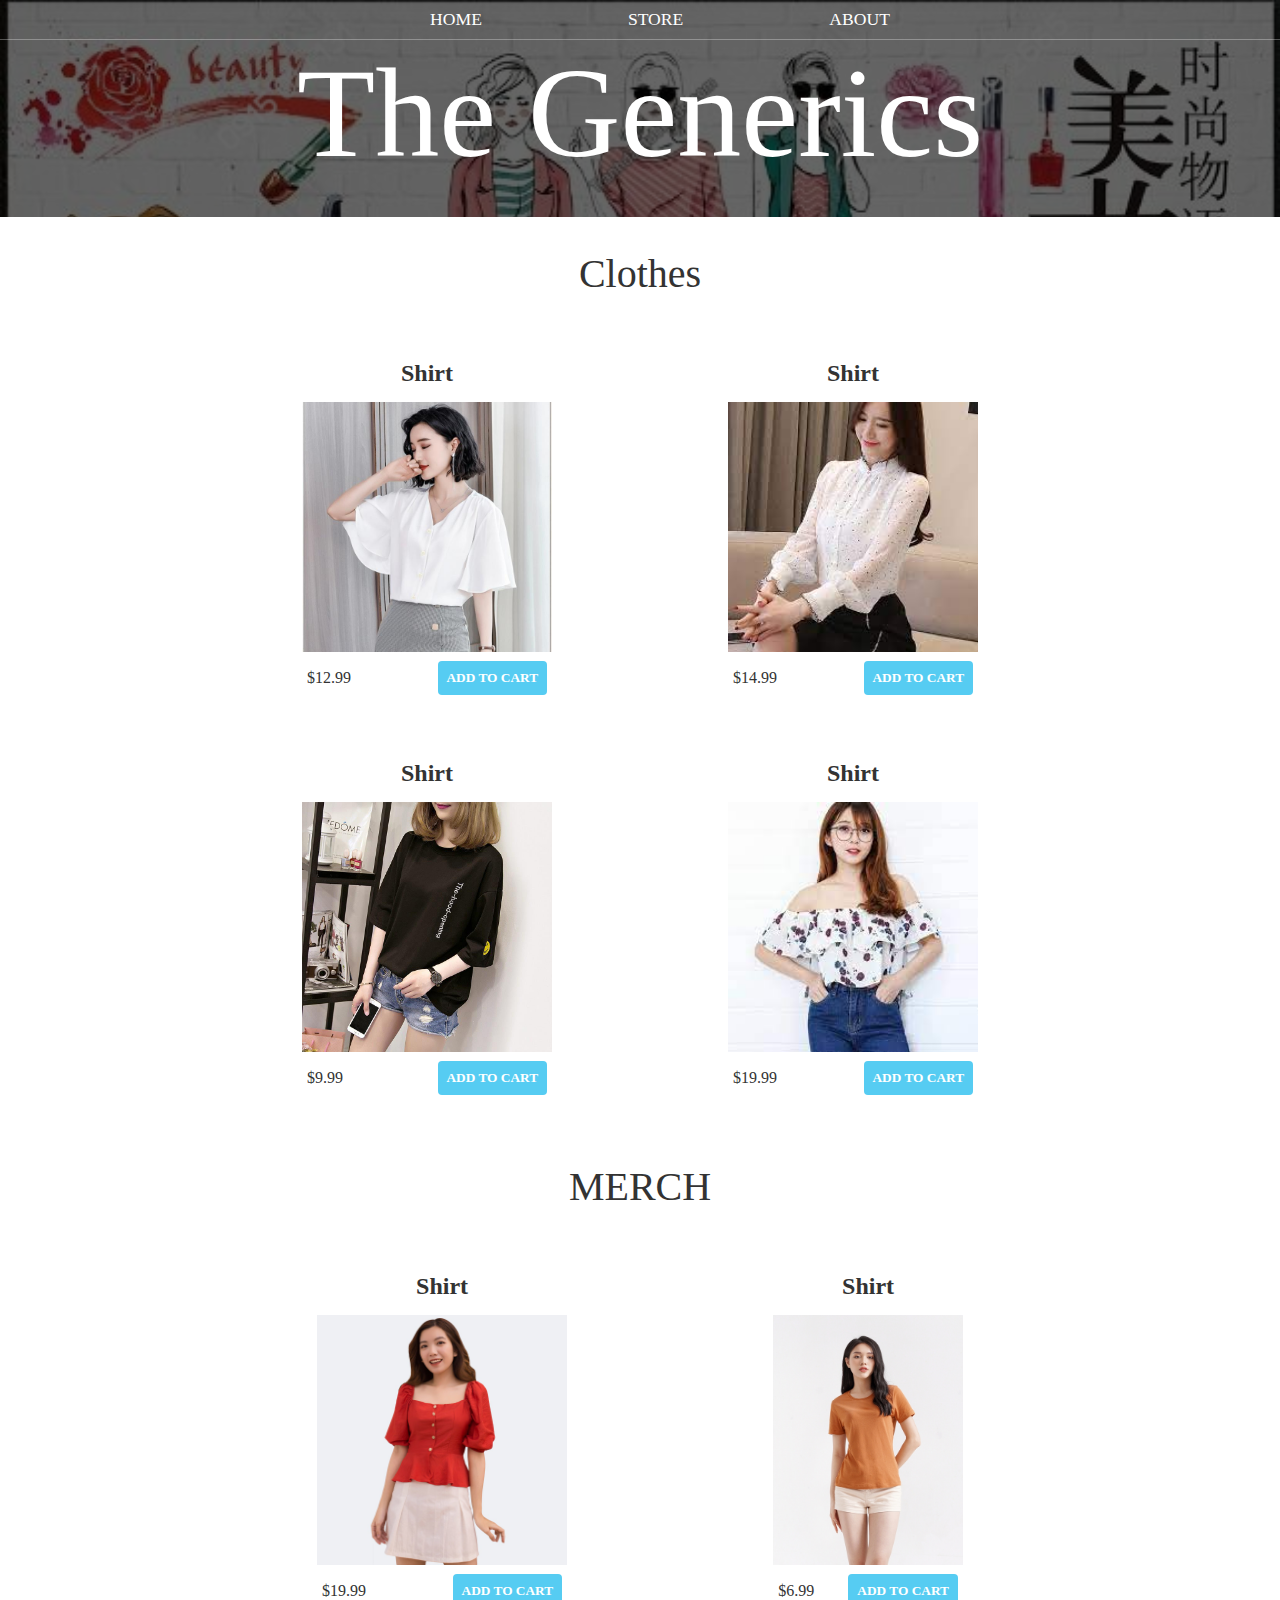
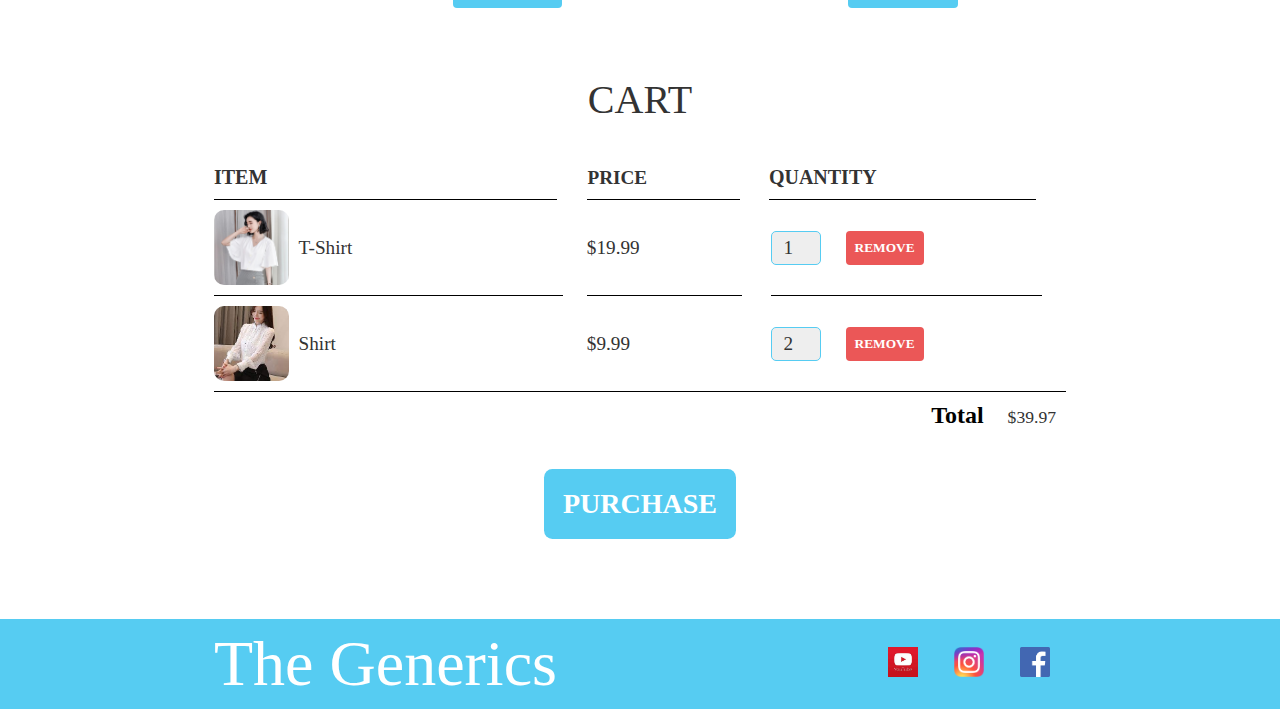
==== store.html @ 8278afa2 "UI" ====
<!DOCTYPE html>
<html>
    <head>
        <title>The Generics | Store</title>
        <meta name="description" content="This is the description">
        <link rel="stylesheet" href="style.css" />
    </head>
    <body>
        <header class="main-header">
            <nav class="main-nav nav">
                <ul>
                    <li><a href="index.html">HOME</a></li>
                    <li><a href="store.html">STORE</a></li>
                    <li><a href="about.html">ABOUT</a></li>
                </ul>
            </nav>
            <h1 class="band-name band-name-large">The Generics</h1>
        </header>
        <section class="container content-section">
            <h2 class="section-header">Clothes</h2>
            <div class="shop-items">
                <div class="shop-item">
                    <span class="shop-item-title">Shirt</span>
                    <img class="shop-item-image" src="Images/shirt1.jpg">
                    <div class="shop-item-details">
                        <span class="shop-item-price">$12.99</span>
                        <button class="btn btn-primary shop-item-button" type="button">ADD TO CART</button>
                    </div>
                </div>
                <div class="shop-item">
                    <span class="shop-item-title">Shirt</span>
                    <img class="shop-item-image" src="Images/shirt2.png">
                    <div class="shop-item-details">
                        <span class="shop-item-price">$14.99</span>
                        <button class="btn btn-primary shop-item-button"type="button">ADD TO CART</button>
                    </div>
                </div>
                <div class="shop-item">
                    <span class="shop-item-title">Shirt</span>
                    <img class="shop-item-image" src="Images/shirt3.jpg">
                    <div class="shop-item-details">
                        <span class="shop-item-price">$9.99</span>
                        <button class="btn btn-primary shop-item-button" type="button">ADD TO CART</button>
                    </div>
                </div>
                <div class="shop-item">
                    <span class="shop-item-title">Shirt</span>
                    <img class="shop-item-image" src="Images/shirt4.jpg">
                    <div class="shop-item-details">
                        <span class="shop-item-price">$19.99</span>
                        <button class="btn btn-primary shop-item-button" type="button">ADD TO CART</button>
                    </div>
                </div>
            </div>
        </section>
        <section class="container content-section">
            <h2 class="section-header">MERCH</h2>
            <div class="shop-items">
                <div class="shop-item">
                    <span class="shop-item-title">Shirt</span>
                    <img class="shop-item-image" src="Images/shirt5.jpg">
                    <div class="shop-item-details">
                        <span class="shop-item-price">$19.99</span>
                        <button class="btn btn-primary shop-item-button" type="button">ADD TO CART</button>
                    </div>
                </div>
                <div class="shop-item">
                    <span class="shop-item-title">Shirt</span>
                    <img class="shop-item-image" src="Images/shirt6.jpg">
                    <div class="shop-item-details">
                        <span class="shop-item-price">$6.99</span>
                        <button class="btn btn-primary shop-item-button" type="button">ADD TO CART</button>
                    </div>
                </div>
            </div>
        </section>
        <!-- Cart Purchase -->
        <section class="container content-section">
            <h2 class="section-header">CART</h2>
            <div class="cart-row">
                <span class="cart-item cart-header cart-column">ITEM</span>
                <span class="cart-price cart-header cart-column">PRICE</span>
                <span class="cart-quantity cart-header cart-column">QUANTITY</span>
            </div>
            <div class="cart-items">
                <div class="cart-row">
                    <div class="cart-item cart-column">
                        <img class="cart-item-image" src="Images/shirt1.jpg" width="100" height="100">
                        <span class="cart-item-title">T-Shirt</span>
                    </div>
                    <span class="cart-price cart-column">$19.99</span>
                    <div class="cart-quantity cart-column">
                        <input class="cart-quantity-input" type="number" value="1">
                        <button class="btn btn-danger" type="button">REMOVE</button>
                    </div>
                </div>
                <div class="cart-row">
                    <div class="cart-item cart-column">
                        <img class="cart-item-image" src="Images/shirt2.png" width="100" height="100">
                        <span class="cart-item-title">Shirt</span>
                    </div>
                    <span class="cart-price cart-column">$9.99</span>
                    <div class="cart-quantity cart-column">
                        <input class="cart-quantity-input" type="number" value="2">
                        <button class="btn btn-danger" type="button">REMOVE</button>
                    </div>
                </div>
            </div>
            <div class="cart-total">
                <strong class="cart-total-title">Total</strong>
                <span class="cart-total-price">$39.97</span>
            </div>
            <button class="btn btn-primary btn-purchase" type="button">PURCHASE</button>
        </section>
        <footer class="main-footer">
            <div class="container main-footer-container">
                <h3 class="band-name">The Generics</h3>
                <ul class="nav footer-nav">
                    <li>
                        <a href="https://www.youtube.com" target="_blank">
                            <img src="Images/youtube.jpg">
                        </a>
                    </li>
                    <li>
                        <a href="https://www.spotify.com" target="_blank">
                            <img src="Images/instagram.png">
                        </a>
                    </li>
                    <li>
                        <a href="https://www.facebook.com" target="_blank">
                            <img src="Images/facebook.png">
                        </a>
                    </li>
                </ul>
            </div>
        </footer>
    </body>
</html>
---- style.css ----
* {
    box-sizing: border-box;
    font-family: Raleway;
    color: #777;
}

html, body {
    margin: 0;
    padding: 0;
    min-height: 100%;
}

.nav ul {
    margin: 0;
}

.nav li {
    display: inline;
}

.nav a {
    display: inline-block;
    padding: .5em;
    color: white;
    text-decoration: none;
}

.main-nav {
    text-align: center;
    font-size: 1.1em;
    font-weight: lighter;
    border-bottom: 1px solid rgba(255, 255, 255, .3)
}

.main-nav li {
    padding: 0 5%;
}

.nav a:hover {
    background-color: rgba(255, 255, 255, .3)
}

.main-header {
    background-color: rgba(0, 0, 0, .6);
    background-image: url("Images/slider.jpg");
    background-blend-mode: multiply;
    background-size: cover;
    padding-bottom: 30px;
    background-repeat: no-repeat;
}

.band-name {
    text-align: center;
    margin: 0;
    font-size: 4em;
    font-family: "Booter - Zero Zero";
    font-weight: normal;
    color: white;
}

.band-name-large {
    font-size: 8em;
}

.content-section {
    margin: 1em;
}

.container {
    max-width: 900px;
    margin: 0 auto;
    padding: 0 1.5em;
}
.section-header {
    font-family: "Metal Mania";
    font-weight: normal;
    color: #333;
    text-align: center;
    font-size: 2.5em;
}

.about-band-image {
    float: left;
    height: 200px;
    width: 200px;
    margin: 15px;
    border-radius: 50%;
}

.main-footer {
    background-color: #56CCF2;
    color: white;
    padding: .25em 0;
}

.main-footer-container {
    display: flex;
    align-items: center;
}

.main-footer-container ul {
    flex-grow: 1;
    text-align: end;
}

.footer-nav li {
    padding: 0 .5em;
}

.footer-nav img {
    width: 30px;
    height: 30px;
}

.btn {
    text-align: center;
    vertical-align: middle;
    padding: .67em .67em;
    cursor: pointer;
}

.btn-header {
    margin: .5em 15% 2em 15%;
    color: white;
    border: 2px solid #2D9CDB;
    background-color: rgba(255, 255, 255, .1);
    border-radius: 0;
    font-size: 1.5em;
    font-weight: lighter;
    padding-left: 2em;
    padding-right: 2em;
}

.btn-header:hover {
    background-color: rgba(255, 255, 255, .3);
}

.btn-play {
    display: block;
    margin: 0 auto;
    color: #2D9CDB;
    font-size: 4em;
    border-radius: 50%;
    width: 100px;
    height: 100px;
    padding: 0;
    text-align: center;
}

.btn-primary {
    color: white;
    background-color: #56CCF2;
    border: none;
    border-radius: .3em;
    font-weight: bold;
}

.btn-primary:hover {
    background-color: #2D9CDB;
}

.tour-row {
    border-bottom: 1px solid black;
    padding-bottom: 1em;
    margin-bottom: 1em;
}

.tour-row:last-child {
    border: none;
}

.tour-item {
    display: inline-block;
    padding-right: .5em;
}

.tour-date {
    color: #555;
    width: 11%;
    font-weight: bold;
}

.tour-city {
    width: 24%;
}

.tour-arena {
    width: 42%;
}

.tour-btn {
    max-width: 19%;
}

.shop-item {
    margin: 30px;
}

.shop-item-title {
    display: block;
    width: 100%;
    text-align: center;
    font-weight: bold;
    font-size: 1.5em;
    color: #333;
    margin-bottom: 15px;
}

.shop-item-image {
    height: 250px;
}

.shop-item-details {
    display: flex;
    align-items: center;
    padding: 5px;
}

.shop-item-price {
    flex-grow: 1;
    color: #333;
}

.shop-items {
    display: flex;
    flex-wrap: wrap;
    justify-content: space-around;
}

.cart-header {
    font-weight: bold;
    font-size: 1.25em;
    color: #333;
}

.cart-column {
    display: flex;
    align-items: center;
    border-bottom: 1px solid black;
    margin-right: 1.5em;
    padding-bottom: 10px;
    margin-top: 10px;
}

.cart-row {
    display: flex;
}

.cart-item {
    width: 45%;
}

.cart-price {
    width: 20%;
    font-size: 1.2em;
    color: #333;
}

.cart-quantity {
    width: 35%;
}

.cart-item-title {
    color: #333;
    margin-left: .5em;
    font-size: 1.2em;
}

.cart-item-image {
    width: 75px;
    height: auto;
    border-radius: 10px;
}

.btn-danger {
    color: white;
    background-color: #EB5757;
    border: none;
    border-radius: .3em;
    font-weight: bold;
}

.btn-danger:hover {
    background-color: #CC4C4C;
}

.cart-quantity-input {
    height: 34px;
    width: 50px;
    border-radius: 5px;
    border: 1px solid #56CCF2;
    background-color: #eee;
    color: #333;
    padding: 0;
    text-align: center;
    font-size: 1.2em;
    margin-right: 25px;
}

.cart-row:last-child {
    border-bottom: 1px solid black;
}

.cart-row:last-child .cart-column {
    border: none;
}

.cart-total {
    text-align: end;
    margin-top: 10px;
    margin-right: 10px;
}

.cart-total-title {
    font-weight: bold;
    font-size: 1.5em;
    color: black;
    margin-right: 20px;
}

.cart-total-price {
    color: #333;
    font-size: 1.1em;
}

.btn-purchase {
    display: block;
    margin: 40px auto 80px auto;
    font-size: 1.75em;
}
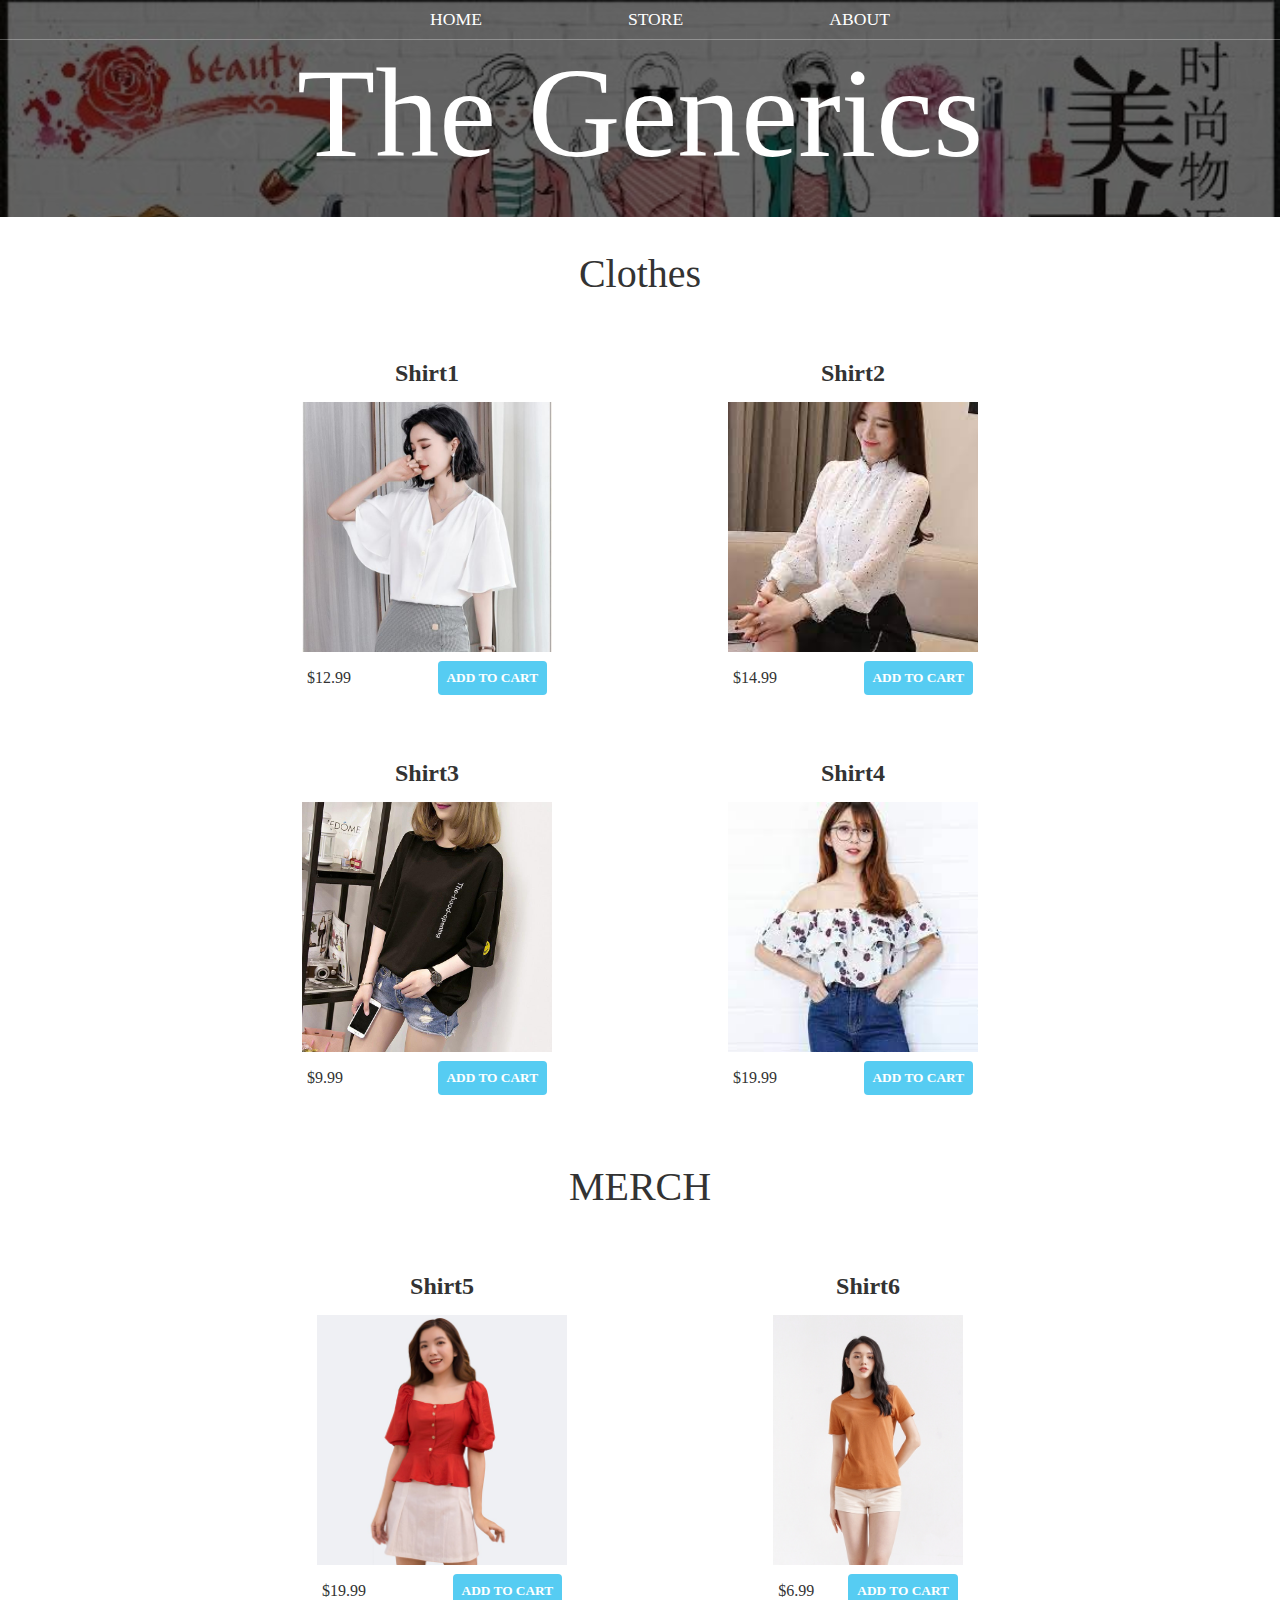
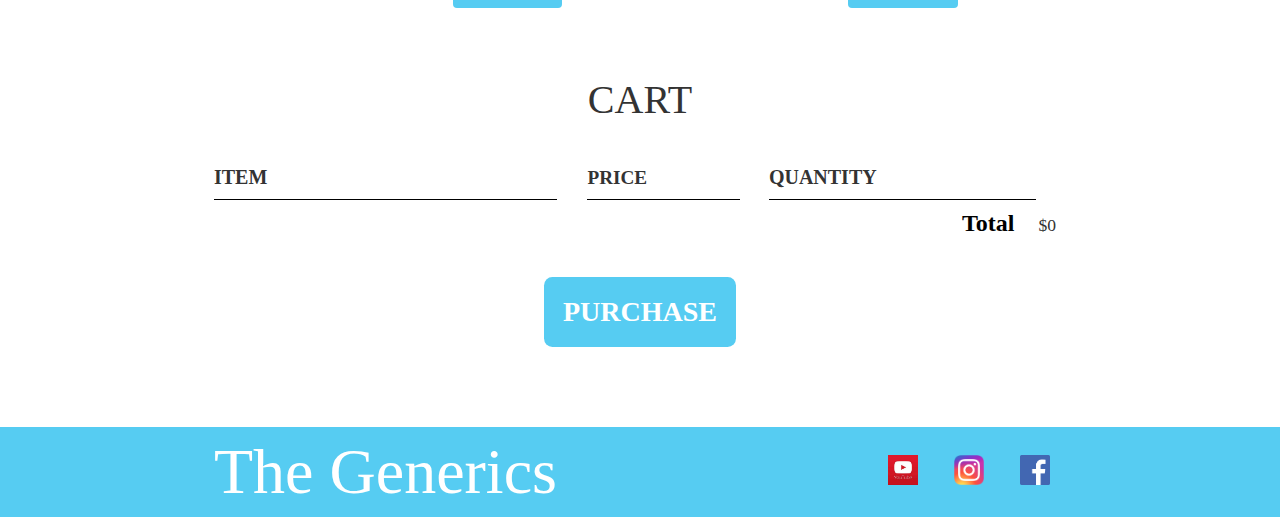
==== commit 1ea1a952: "done cart" ====
--- a/store.html
+++ b/store.html
@@ -4,6 +4,7 @@
         <title>The Generics | Store</title>
         <meta name="description" content="This is the description">
         <link rel="stylesheet" href="style.css" />
+        <script src="store.js" async></script>
     </head>
     <body>
         <header class="main-header">
@@ -20,7 +21,7 @@
             <h2 class="section-header">Clothes</h2>
             <div class="shop-items">
                 <div class="shop-item">
-                    <span class="shop-item-title">Shirt</span>
+                    <span class="shop-item-title">Shirt1</span>
                     <img class="shop-item-image" src="Images/shirt1.jpg">
                     <div class="shop-item-details">
                         <span class="shop-item-price">$12.99</span>
@@ -28,7 +29,7 @@
                     </div>
                 </div>
                 <div class="shop-item">
-                    <span class="shop-item-title">Shirt</span>
+                    <span class="shop-item-title">Shirt2</span>
                     <img class="shop-item-image" src="Images/shirt2.png">
                     <div class="shop-item-details">
                         <span class="shop-item-price">$14.99</span>
@@ -36,7 +37,7 @@
                     </div>
                 </div>
                 <div class="shop-item">
-                    <span class="shop-item-title">Shirt</span>
+                    <span class="shop-item-title">Shirt3</span>
                     <img class="shop-item-image" src="Images/shirt3.jpg">
                     <div class="shop-item-details">
                         <span class="shop-item-price">$9.99</span>
@@ -44,7 +45,7 @@
                     </div>
                 </div>
                 <div class="shop-item">
-                    <span class="shop-item-title">Shirt</span>
+                    <span class="shop-item-title">Shirt4</span>
                     <img class="shop-item-image" src="Images/shirt4.jpg">
                     <div class="shop-item-details">
                         <span class="shop-item-price">$19.99</span>
@@ -57,7 +58,7 @@
             <h2 class="section-header">MERCH</h2>
             <div class="shop-items">
                 <div class="shop-item">
-                    <span class="shop-item-title">Shirt</span>
+                    <span class="shop-item-title">Shirt5</span>
                     <img class="shop-item-image" src="Images/shirt5.jpg">
                     <div class="shop-item-details">
                         <span class="shop-item-price">$19.99</span>
@@ -65,7 +66,7 @@
                     </div>
                 </div>
                 <div class="shop-item">
-                    <span class="shop-item-title">Shirt</span>
+                    <span class="shop-item-title">Shirt6</span>
                     <img class="shop-item-image" src="Images/shirt6.jpg">
                     <div class="shop-item-details">
                         <span class="shop-item-price">$6.99</span>
@@ -83,7 +84,7 @@
                 <span class="cart-quantity cart-header cart-column">QUANTITY</span>
             </div>
             <div class="cart-items">
-                <div class="cart-row">
+            <div class="cart-row">
                     <div class="cart-item cart-column">
                         <img class="cart-item-image" src="Images/shirt1.jpg" width="100" height="100">
                         <span class="cart-item-title">T-Shirt</span>
@@ -105,6 +106,8 @@
                         <button class="btn btn-danger" type="button">REMOVE</button>
                     </div>
                 </div>
+              
+            
             </div>
             <div class="cart-total">
                 <strong class="cart-total-title">Total</strong>
